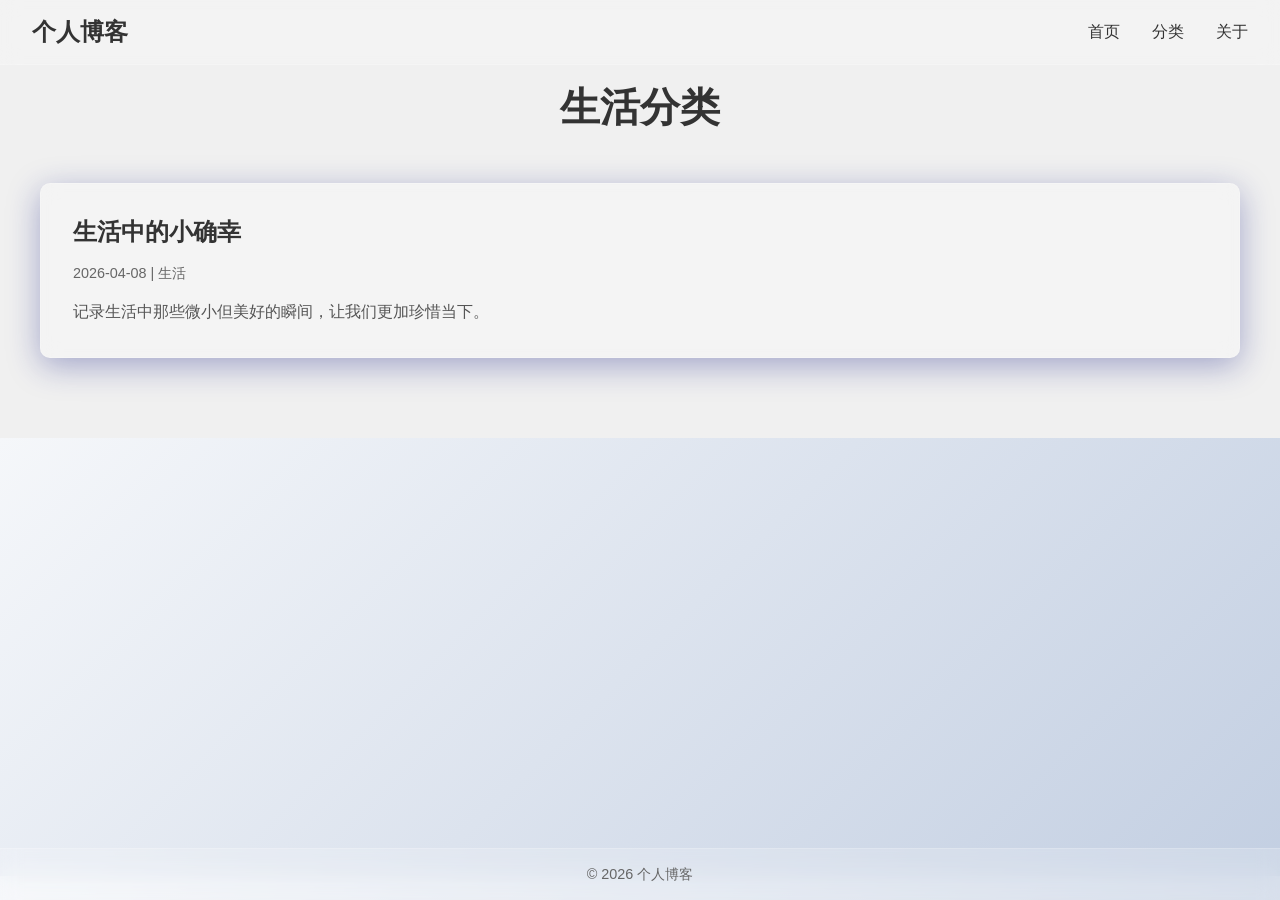
==== category-life.html @ d0fb7907 "neo web" ====
<!DOCTYPE html>
<html lang="zh-CN">
<head>
    <meta charset="UTF-8">
    <meta name="viewport" content="width=device-width, initial-scale=1.0">
    <title>生活分类 - 个人博客</title>
    <link rel="stylesheet" href="style.css">
</head>
<body>
    <header class="glass-header">
        <h1>个人博客</h1>
        <nav>
            <ul>
                <li><a href="index.html">首页</a></li>
                <li><a href="index.html#categories">分类</a></li>
                <li><a href="index.html#about">关于</a></li>
            </ul>
        </nav>
    </header>

    <main>
        <section id="category-content">
            <h2>生活分类</h2>
            <div class="posts-container">
                <article class="post-item glass-effect">
                    <h3><a href="post3.html">生活中的小确幸</a></h3>
                    <p class="post-meta">2026-04-08 | 生活</p>
                    <p class="post-excerpt">记录生活中那些微小但美好的瞬间，让我们更加珍惜当下。</p>
                </article>
            </div>
        </section>
    </main>

    <footer class="glass-footer">
        <p>&copy; 2026 个人博客</p>
    </footer>

    <script src="script.js"></script>
</body>
</html>
---- style.css ----
* {
    margin: 0;
    padding: 0;
    box-sizing: border-box;
}

body {
    font-family: 'Segoe UI', Tahoma, Geneva, Verdana, sans-serif;
    background-color: #f0f0f0;
    background-image: linear-gradient(135deg, #f5f7fa 0%, #c3cfe2 100%);
    color: #333;
    overflow-x: hidden;
}

.glass-effect {
    background: rgba(255, 255, 255, 0.25);
    backdrop-filter: blur(10px);
    -webkit-backdrop-filter: blur(10px);
    border: 1px solid rgba(255, 255, 255, 0.18);
    border-radius: 10px;
    box-shadow: 0 8px 32px 0 rgba(31, 38, 135, 0.37);
}

.glass-header {
    position: fixed;
    top: 0;
    left: 0;
    right: 0;
    z-index: 1000;
    padding: 1rem 2rem;
    display: flex;
    justify-content: space-between;
    align-items: center;
    background: rgba(255, 255, 255, 0.2);
    backdrop-filter: blur(10px);
    -webkit-backdrop-filter: blur(10px);
    border-bottom: 1px solid rgba(255, 255, 255, 0.18);
}

.glass-header h1 {
    font-size: 1.5rem;
    font-weight: 600;
    color: #333;
}

.glass-header h1 a {
    color: white;
    text-decoration: none;
}

.glass-header h1 a:hover {
    color: white;
    text-decoration: none;
}

nav ul {
    display: flex;
    list-style: none;
    gap: 2rem;
}

nav a {
    text-decoration: none;
    color: #333;
    font-weight: 500;
    transition: all 0.3s ease;
}

nav a:hover {
    color: #666;
}

.full-screen {
    height: 100vh;
    width: 100vw;
    display: flex;
    flex-direction: column;
    justify-content: center;
    align-items: center;
    padding: 2rem;
    position: relative;
}

#home {
    background: linear-gradient(rgba(0, 0, 0, 0.5), rgba(0, 0, 0, 0.5)), url('DMC_6235.jpg');
    background-size: cover;
    background-position: center;
    color: white;
}

.hero-content {
    text-align: center;
    max-width: 800px;
}

.hero-content h2 {
    font-size: 3.5rem;
    margin-bottom: 1rem;
    font-weight: 700;
}

.hero-content p {
    font-size: 1.2rem;
    margin-bottom: 2rem;
    opacity: 0.9;
}

#latest-posts {
    padding: 5rem 2rem;
    background-color: #f0f0f0;
}

#latest-posts h2 {
    font-size: 2.5rem;
    margin-bottom: 3rem;
    color: #333;
    text-align: center;
}

.posts-container {
    display: grid;
    grid-template-columns: repeat(auto-fit, minmax(300px, 1fr));
    gap: 2rem;
    max-width: 1200px;
    width: 100%;
    margin: 0 auto;
}

.post-item {
    padding: 2rem;
    border-radius: 10px;
    transition: transform 0.3s ease;
}

.post-item:hover {
    transform: translateY(-5px);
}

.post-item h3 {
    font-size: 1.5rem;
    margin-bottom: 1rem;
    color: #333;
}

.post-item h3 a {
    text-decoration: none;
    color: #333;
    transition: color 0.3s ease;
}

.post-item h3 a:hover {
    color: #666;
}

.post-meta {
    font-size: 0.9rem;
    color: #666;
    margin-bottom: 1rem;
}

.post-excerpt {
    font-size: 1rem;
    line-height: 1.6;
    color: #555;
}

#categories {
    padding: 5rem 2rem;
    background-color: #e8e8e8;
}

#categories h2 {
    font-size: 2.5rem;
    margin-bottom: 3rem;
    color: #333;
    text-align: center;
}

.categories-container {
    display: grid;
    grid-template-columns: repeat(auto-fit, minmax(250px, 1fr));
    gap: 2rem;
    max-width: 1200px;
    width: 100%;
    margin: 0 auto;
}

.category-item {
    padding: 2rem;
    border-radius: 10px;
    text-align: center;
    text-decoration: none;
    color: #333;
    transition: transform 0.3s ease;
}

.category-item:hover {
    transform: translateY(-5px);
}

.category-item h3 {
    font-size: 1.5rem;
    margin-bottom: 1rem;
    color: #333;
}

.category-item p {
    font-size: 1rem;
    color: #666;
}

#about {
    background-color: #e8e8e8;
}

.about-content {
    max-width: 800px;
    padding: 3rem;
    text-align: center;
}

.about-content h2 {
    font-size: 2.5rem;
    margin-bottom: 2rem;
    color: #333;
}

.about-content p {
    font-size: 1.1rem;
    line-height: 1.6;
    margin-bottom: 1.5rem;
    color: #555;
}

.glass-footer {
    position: fixed;
    bottom: 0;
    left: 0;
    right: 0;
    padding: 1rem 2rem;
    text-align: center;
    background: rgba(255, 255, 255, 0.2);
    backdrop-filter: blur(10px);
    -webkit-backdrop-filter: blur(10px);
    border-top: 1px solid rgba(255, 255, 255, 0.18);
}

.glass-footer p {
    font-size: 0.9rem;
    color: #666;
}

#post-content {
    padding: 5rem 2rem;
    background-color: #f0f0f0;
}

.post-container {
    max-width: 800px;
    margin: 0 auto;
    padding: 3rem;
}

.post-container h1 {
    font-size: 2.5rem;
    margin-bottom: 1.5rem;
    color: #333;
}

.post-body {
    font-size: 1.1rem;
    line-height: 1.8;
    color: #555;
}

.post-body h2 {
    font-size: 1.8rem;
    margin: 2rem 0 1rem;
    color: #333;
}

.post-body p {
    margin-bottom: 1.5rem;
}

#comments {
    padding: 5rem 2rem;
    background-color: #e8e8e8;
}

.comments-container {
    max-width: 800px;
    margin: 0 auto;
    padding: 3rem;
}

.comments-container h2 {
    font-size: 2rem;
    margin-bottom: 2rem;
    color: #333;
}

.comment-form h3,
.comments-list h3 {
    font-size: 1.5rem;
    margin-bottom: 1.5rem;
    color: #333;
}

.form-group {
    margin-bottom: 1.5rem;
}

.form-group label {
    display: block;
    margin-bottom: 0.5rem;
    font-weight: 500;
    color: #333;
}

.form-group input,
.form-group textarea {
    width: 100%;
    padding: 0.8rem;
    border: 1px solid #ddd;
    border-radius: 5px;
    font-size: 1rem;
}

.form-group textarea {
    resize: vertical;
}

.submit-btn {
    background-color: #333;
    color: white;
    padding: 0.8rem 1.5rem;
    border: none;
    border-radius: 5px;
    font-size: 1rem;
    cursor: pointer;
    transition: background-color 0.3s ease;
}

.submit-btn:hover {
    background-color: #555;
}

#related-posts {
    padding: 5rem 2rem;
    background-color: #f0f0f0;
}

#related-posts h2 {
    font-size: 2rem;
    margin-bottom: 2rem;
    color: #333;
    text-align: center;
}

#category-content {
    padding: 5rem 2rem;
    background-color: #f0f0f0;
}

#category-content h2 {
    font-size: 2.5rem;
    margin-bottom: 3rem;
    color: #333;
    text-align: center;
}

@media (max-width: 768px) {
    .glass-header {
        padding: 1rem;
    }
    
    .glass-header h1 {
        font-size: 1.2rem;
    }
    
    nav ul {
        gap: 1rem;
    }
    
    .hero-content h2 {
        font-size: 2.5rem;
    }
    
    .posts-container {
        grid-template-columns: 1fr;
    }
    
    .categories-container {
        grid-template-columns: 1fr;
    }
    
    .about-content {
        padding: 2rem;
    }
    
    .post-container {
        padding: 2rem;
    }
    
    .post-container h1 {
        font-size: 2rem;
    }
    
    .comments-container {
        padding: 2rem;
    }
}
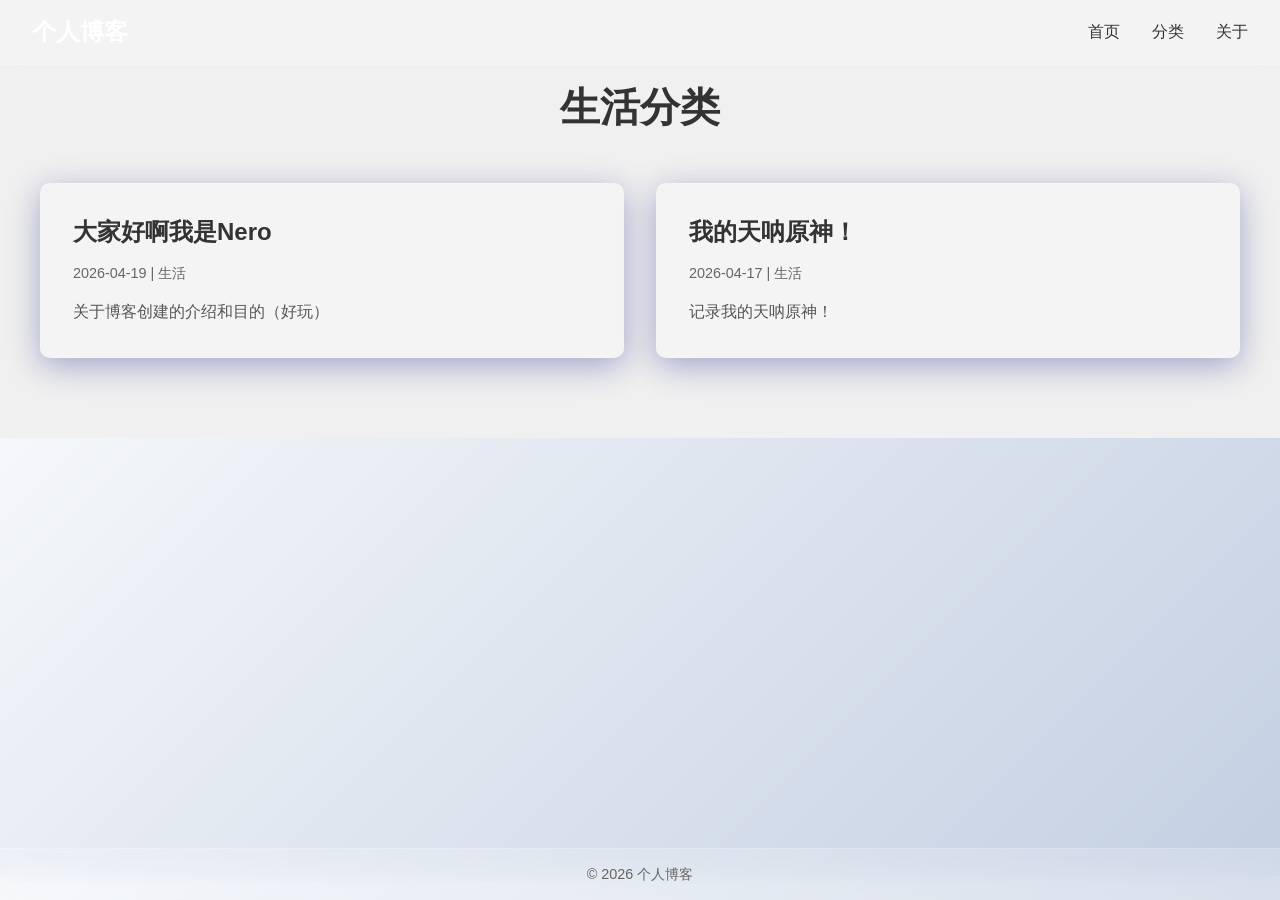
==== commit 0824f467: "修改了许多bug" ====
--- a/category-life.html
+++ b/category-life.html
@@ -8,7 +8,7 @@
 </head>
 <body>
     <header class="glass-header">
-        <h1>个人博客</h1>
+        <h1><a href="index.html">个人博客</a></h1>
         <nav>
             <ul>
                 <li><a href="index.html">首页</a></li>
@@ -21,12 +21,7 @@
     <main>
         <section id="category-content">
             <h2>生活分类</h2>
-            <div class="posts-container">
-                <article class="post-item glass-effect">
-                    <h3><a href="post3.html">生活中的小确幸</a></h3>
-                    <p class="post-meta">2026-04-08 | 生活</p>
-                    <p class="post-excerpt">记录生活中那些微小但美好的瞬间，让我们更加珍惜当下。</p>
-                </article>
+            <div class="posts-container" id="category-posts-container">
             </div>
         </section>
     </main>
@@ -35,6 +30,12 @@
         <p>&copy; 2026 个人博客</p>
     </footer>
 
+    <script src="data.js"></script>
     <script src="script.js"></script>
+    <script>
+        document.addEventListener('DOMContentLoaded', function() {
+            loadPostsByCategory('life', '#category-posts-container');
+        });
+    </script>
 </body>
 </html>
--- a/style.css
+++ b/style.css
@@ -82,7 +82,7 @@
 }
 
 #home {
-    background: linear-gradient(rgba(0, 0, 0, 0.5), rgba(0, 0, 0, 0.5)), url('DMC_6235.jpg');
+    background: linear-gradient(rgba(0, 0, 0, 0.5), rgba(0, 0, 0, 0.5)), url('DMC_6574.JPG');
     background-size: cover;
     background-position: center;
     color: white;
